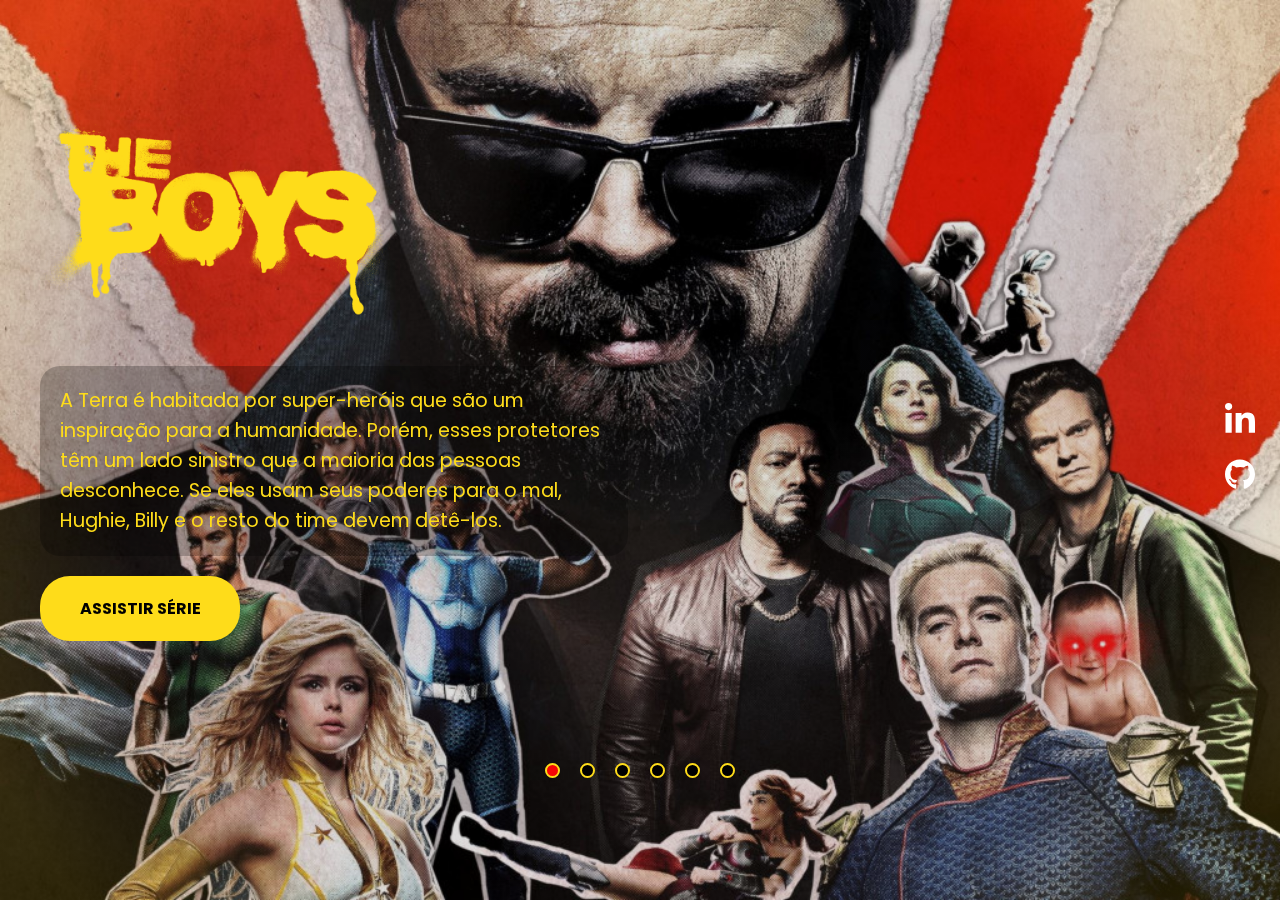
==== TheBoys/index.html @ 3642902a "finalizado o projeto" ====
<!DOCTYPE html>
<html lang="pt-br">

<head>
    <meta charset="UTF-8">
    <meta http-equiv="X-UA-Compatible" content="IE=edge">
    <meta name="viewport" content="width=device-width, initial-scale=1.0">

    <link rel="preconnect" href="https://fonts.googleapis.com">
    <link rel="preconnect" href="https://fonts.gstatic.com" crossorigin>
    <link href="https://fonts.googleapis.com/css2?family=Poppins:wght@300;400;500;600;700&display=swap"
        rel="stylesheet">

    <link rel="stylesheet" href="src/css/style.css">
    <link rel="stylesheet" href="src/css/reset.css">
    <link rel="stylesheet" href="src/css/resposive.css">
    <title>The Boys - Série</title>
</head>

<body>
    <main>
        <div class="carrossel">
            <img class="image ativa" src="./src/imagens/the-boys-2.jpeg" alt="Billy Butcher grande e alguns persongens da serie">
            <img class="image" src="./src/imagens/super7-1.jpg" alt="Os Sete da 1 temporada">
            <img class="image" src="./src/imagens/equipe.jpg" alt="Equipe completa do Billy">
            <img class="image" src="./src/imagens/luz-estrela.jpg" alt="Luz Estrala e Hughie olhando para frente">
            <img class="image" src="./src/imagens/super7-2.jpg"
                alt="Os Sete da 2 temporada">
                <img class="image ativa" src="./src/imagens/solder.jpg" alt="Solder Boy com um corte no rosto e segurando o escudo">
        </div>
        <div class="conteudo">
            <div class="informacoes">
                <img class="logo" src="./src/imagens/logos.png" alt="Logo da série The Boys">
                <p class="descricao">A Terra é habitada por super-heróis que são um inspiração para a humanidade. Porém, esses protetores têm um lado sinistro que a maioria das pessoas desconhece. Se eles usam seus poderes para o mal, Hughie, Billy e o resto do time devem detê-los.</p>

                <a href="https://www.primevideo.com/detail/0KRGHGZCHKS920ZQGY5LBRF7MA/ref=atv_dp_share_cu_r" target="_blank"  class="assistir">ASSISTIR SÉRIE</a>
            </div>
            <div class="botoes-carrossel">
                <button class="botao selecionado"></button>
                <button class="botao"></button>
                <button class="botao"></button>
                <button class="botao"></button>
                <button class="botao"></button>
                <button class="botao"></button>
            </div>
        </div>

        <aside class="menu-lateral">
            <ul>
                <li><a href="https://www.linkedin.com/in/washington-luiz-61597324b/" target="_blank">
                        <img src="./src/imagens/linkedin-in.svg" alt="Linkedin" class="icone">
                    </a></li>
                <li><a href="https://github.com/SoulWash" target="_blank">
                        <img src="./src/imagens/github.svg" alt="Github" class="icone">
                    </a></li>
            </ul>
        </aside>
    </main>

    <script src="src/js/script.js"></script>
</body>

</html>
---- TheBoys/src/css/style.css ----
body {
    font-family: 'Poppins', sans-serif;
    max-width: 1280px;
    margin:auto;
}

main::after{
    content: '';
    min-height: 100vh;
    min-width: 100vw;
    position: fixed;
    top: 0;
    left: 0;
    background: radial-gradient(circle, rgba(0, 0, 0, 0.127) 66%, rgba(254, 220, 26, 0.139) 92%);
    z-index: -1;
}

.conteudo {
    display: flex;
    flex-direction: column;
    min-height: 100vh;
    justify-content: space-evenly;
}

.informacoes {
    display: flex;
    flex-direction: column;
}

.informacoes .logo {
    max-width: 350px;
    margin-bottom: 50px;
}

.informacoes .descricao {
    width: 49%;
    color: #FEDC1A;
    font-size: 1.2rem;
    line-height: 30px;
    background-color: rgba(0, 0, 0, 0.234);
    padding: 20px;
    border-radius: 20px;
}

.assistir {
    margin-top: 20px;
    background-color: #FEDC1A;
    color: #000;
    width: 200px;
    padding: 20px 14px;
    border-radius: 30px;
    display: flex;
    justify-content: center;
    align-items: center;

    font-weight: bold;
    cursor: pointer;

    transition: all .350s ease-in-out;
}
.assistir:hover {  
    background: #000;
    color: #FEDC1A;
    transform: scale(1.1);
}

.botoes-carrossel {
    display: flex;
    justify-content: center;
    gap: 20px;
}

.botoes-carrossel .botao {
    width: 15px;
    height: 15px;
    border-radius: 50%;
    border: 2px solid transparent;
    cursor: pointer;
    border-color: #FEDC1A;
    background-color: #000;

}

.botoes-carrossel .botao.selecionado {
    background-color: #f50606;
}

.menu-lateral {
    background-color: transparent;
    position: fixed;
    top: 0;
    right: 0;
    width: 80px;

    display: flex;
    justify-content: center;
    align-items: center;
    min-height: 100%;
}

.menu-lateral ul {
    display: flex;
    flex-direction: column;
    gap: 15px;
}

.menu-lateral .icone {
    width: 30px;
    filter: invert(1);
    transition: .3s ease-in-out;
}

.menu-lateral .icone:hover{
    transform: scale(1.2);
}

.carrossel {
    position: fixed;
    top: 0;
    left: 0;
    width: 100%;
    z-index: -1;
}

.carrossel .image {
    width: 100%;
    height: 100vh;
    object-position: top;
    object-fit: cover;
    display: none;
    animation: mudarImage 0.7s;
}

.carrossel .image.ativa {
    display: block;
}
@keyframes mudarImage {
    from {
        opacity: 0.85;
    }
    to {
        opacity: 1;
    }
}
---- TheBoys/src/css/resposive.css ----
@media (max-width:1280px){
    body {
        padding: 0 40px;
    }
}
@media (max-width:768px){
    .informacoes{
        display: flex;
        flex-direction: column;
        align-items: center;
    }
    .informacoes .descricao{
        width: 60%;
        text-align: center;
    }
}
@media (max-width:425px){
    body {
        padding: 40px;
    }
    .informacoes .logo{
        max-width: 300px;
    }
    .informacoes .descricao{
        width: 100%;
    }
    .menu-lateral{
        position: static;
        min-height: auto;
        width: 100%;
        margin-top: 50px;
    }
    .menu-lateral ul{
        flex-direction: row;
    }
    .conteudo {
        min-height: 70vh;
        gap: 50px;
    }
}
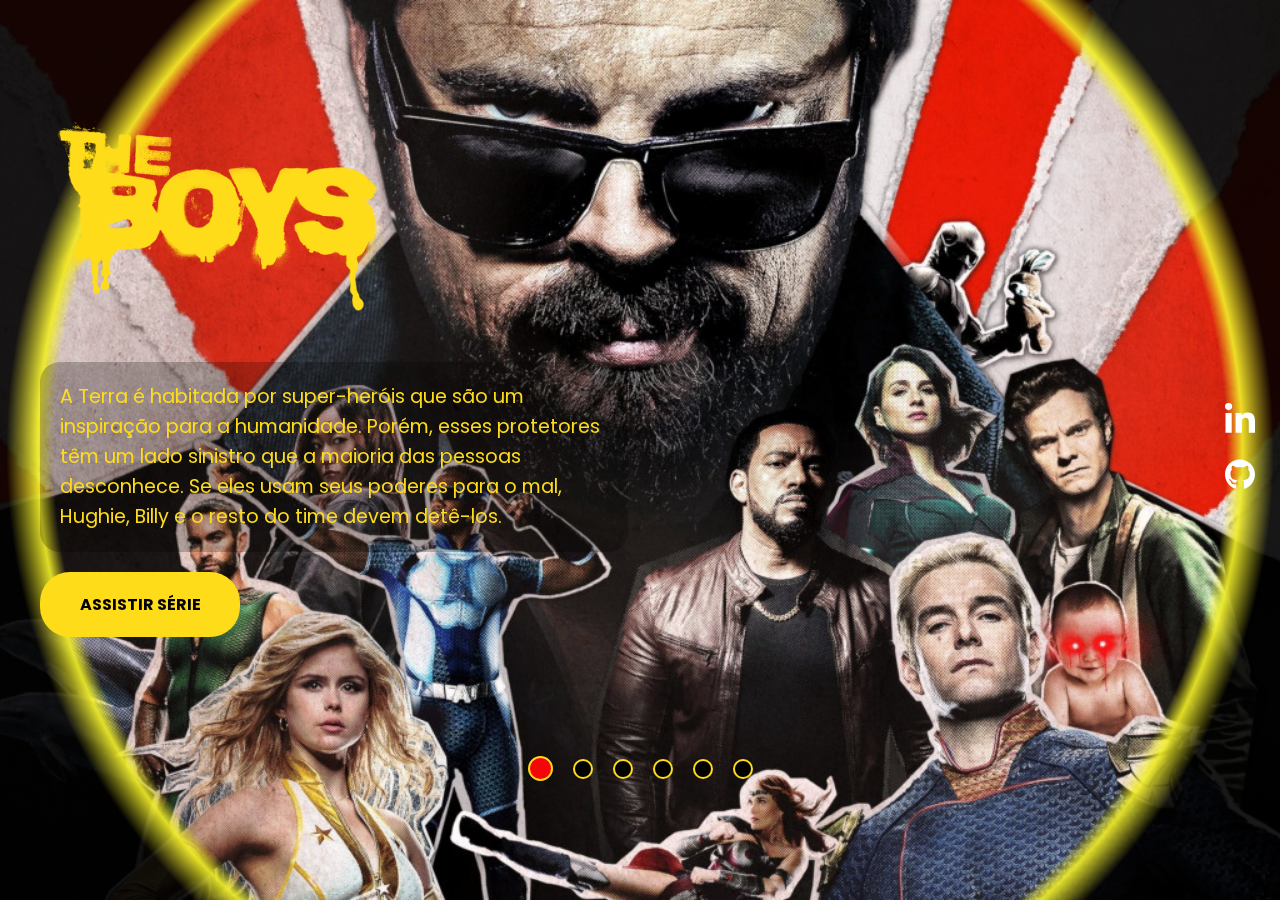
==== commit e18993f9: "final?" ====
--- a/TheBoys/index.html
+++ b/TheBoys/index.html
@@ -56,7 +56,6 @@
             </ul>
         </aside>
     </main>
-
     <script src="src/js/script.js"></script>
 </body>
 
--- a/TheBoys/src/css/style.css
+++ b/TheBoys/src/css/style.css
@@ -11,7 +11,7 @@
     position: fixed;
     top: 0;
     left: 0;
-    background: radial-gradient(circle, rgba(0, 0, 0, 0.127) 66%, rgba(254, 220, 26, 0.139) 92%);
+    background: radial-gradient(circle, rgba(238,219,66,0) 75%, rgba(240,237,40,0.9220063025210083) 77%, rgba(0,0,0,0.8995973389355743) 81%);
     z-index: -1;
 }
 
@@ -68,21 +68,30 @@
     display: flex;
     justify-content: center;
     gap: 20px;
+
+    align-items: center;
 }
 
 .botoes-carrossel .botao {
-    width: 15px;
-    height: 15px;
+    width: 20px;
+    height: 20px;
     border-radius: 50%;
     border: 2px solid transparent;
     cursor: pointer;
     border-color: #FEDC1A;
     background-color: #000;
 
+
 }
+.botao:hover {
+    transform: scale(1.1);
+}
+
 
 .botoes-carrossel .botao.selecionado {
     background-color: #f50606;
+    width: 25px;
+    height: 25px;
 }
 
 .menu-lateral {
